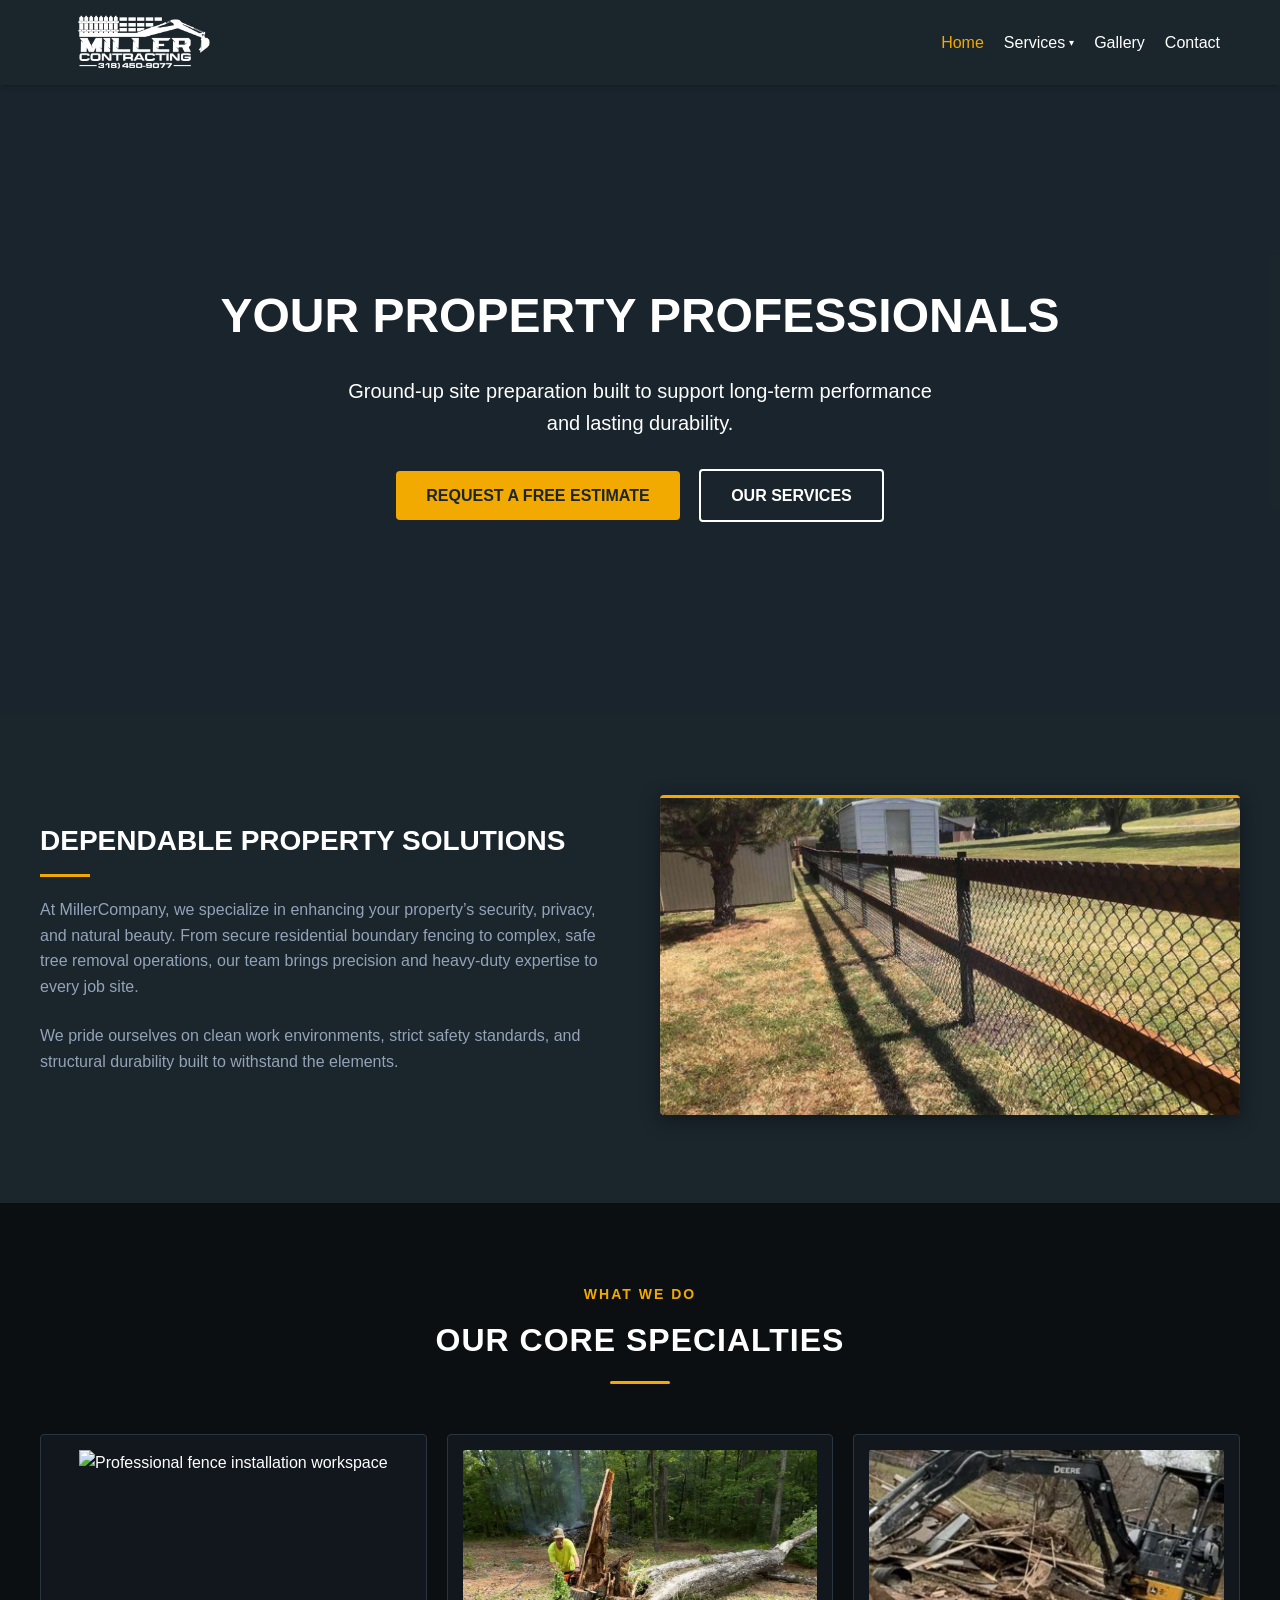
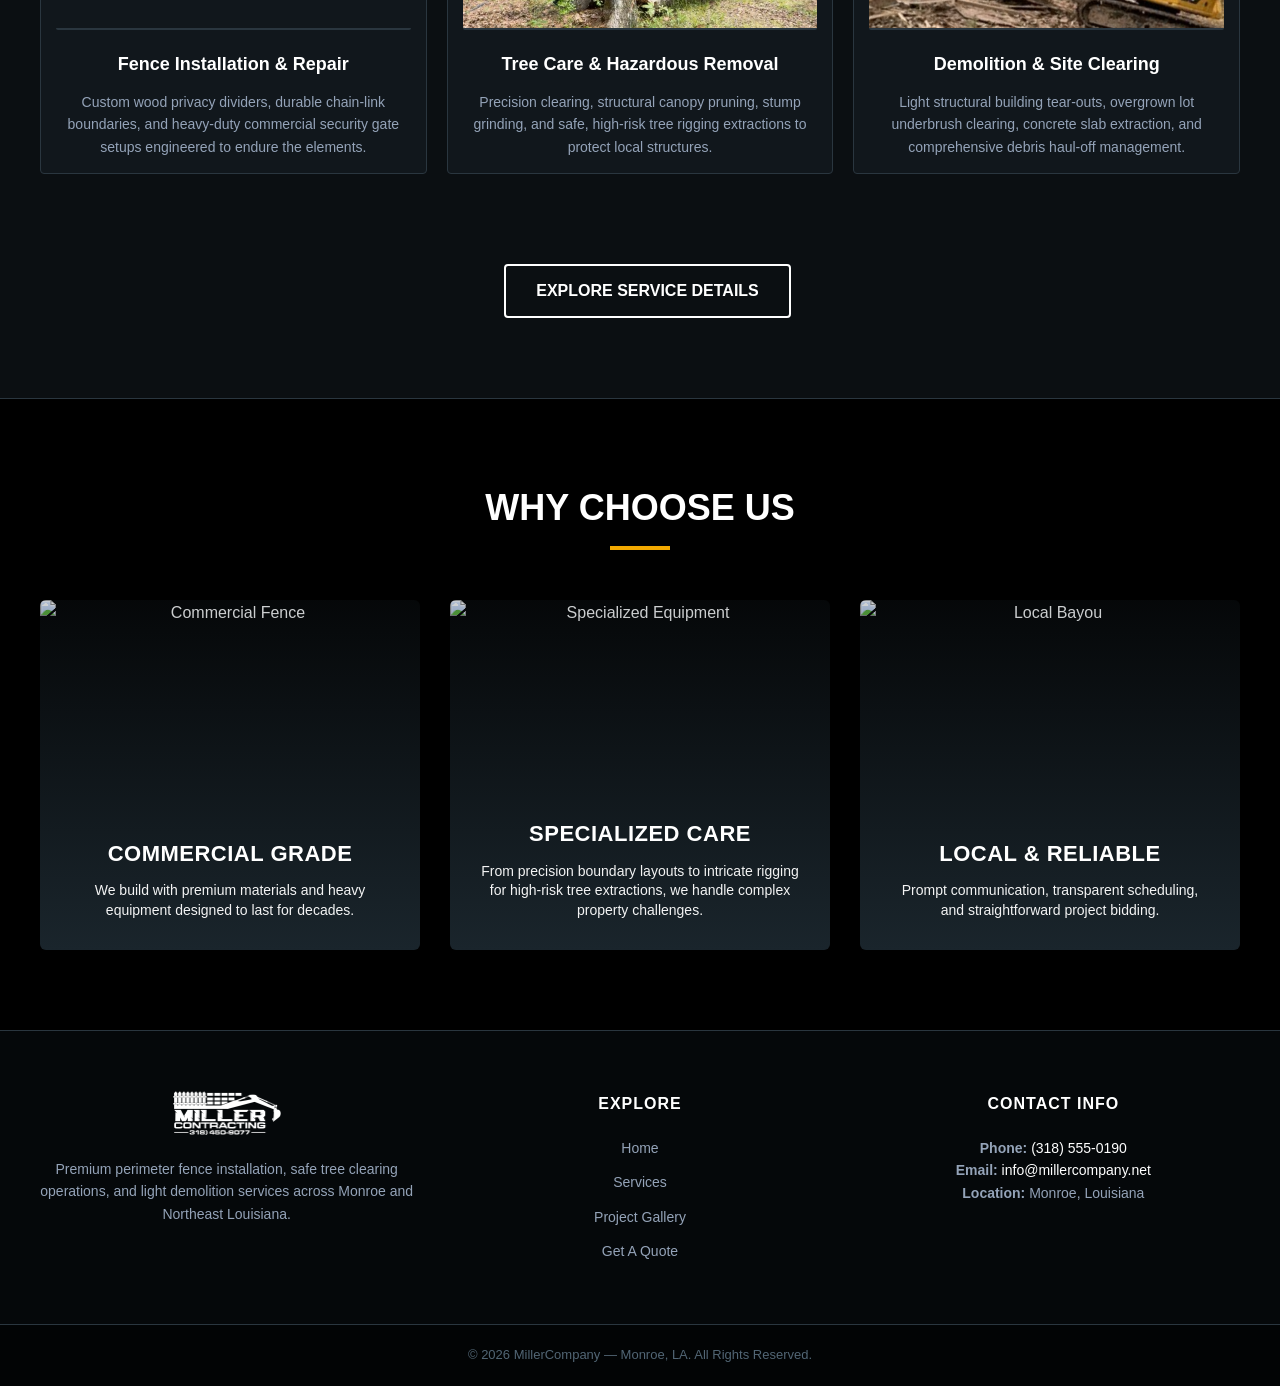
==== index.html @ dbccd0a5 "initial commit" ====
<!DOCTYPE html>
<html lang="en">
<head>
    <meta charset="UTF-8">
    <meta name="viewport" content="width=device-width, initial-scale=1.0">
    <title>MillerCompany | Professional Fencing & Tree Work</title>
    <link rel="stylesheet" href="style.css">
    <link rel="icon" type="image/png" href="images/logo-white.png">
</head>
<body class="dark-theme">

    <header>
        <nav class="nav-container">
            <div class="logo">
                <a href="index.html">
                    <img src="images/logo-white.png" alt="Miller Company Logo">
                </a>
            </div>
            <button class="hamburger" id="menuBtn">&#9776;</button>
            <ul class="nav-links" id="navLinks">
                <li><a href="index.html" class="active">Home</a></li>
                <li><div class="nav-dropdown">
                    <a href="services.html" class="dropdown-trigger" onclick="toggleMobileDropdown(event)">Services <span class="chevron">&#9662;</span></a>
                    <div class="dropdown-menu">
                        <a href="services.html">All Services</a>
                        <a href="fencing.html">Fencing Services</a>
                        <a href="services.html#tree-care">Tree Services</a>
                    </div>
                </div></li>
                <li><a href="gallery.html">Gallery</a></li>
                <li><a href="contact.html">Contact</a></li>
            </ul>
        </nav>
    </header>

    <section class="hero">
        <video autoplay loop muted playsinline class="hero-video">
            <source src="https://vid.cdn-website.com/md/pexels/videos/pexels-photo-4203127-v.mp4" type="video/mp4">
        </video>
        
        <div class="hero-overlay"></div>

        <div class="hero-content">
            <h1>Your Property Professionals</h1>
            <p>Ground-up site preparation built to support long-term performance and lasting durability.</p>
            <a href="contact.html" class="btn btn-primary">Request a Free Estimate</a>
            <a href="services.html" class="btn btn-secondary">Our Services</a>
        </div>
    </section>

    <section class="services-detailed-section">
        <div class="container grid-2">
            <div class="service-text">
                <h2>Dependable Property Solutions</h2>
                <div class="accent-divider"></div>
                <p>At MillerCompany, we specialize in enhancing your property’s security, privacy, and natural beauty. From secure residential boundary fencing to complex, safe tree removal operations, our team brings precision and heavy-duty expertise to every job site.</p>
                <p>We pride ourselves on clean work environments, strict safety standards, and structural durability built to withstand the elements.</p>
            </div>
            <div class="service-media">
                <img src="images/fence3.PNG" alt="Worksite">
            </div>
        </div>
    </section>

    <section class="services-preview-section">
        <div class="container">
            
            <div class="section-header-centered">
                <span class="section-label">What We Do</span>
                <h2>Our Core Specialties</h2>
                <div class="accent-divider-centered"></div>
            </div>

            <div class="services-preview-grid">
                
                <div class="services-preview-grid">
                
                <!-- Specialty 1: Fencing -->
                <div class="service-preview-card">
                    <div class="card-image-box">
                        <img src="images/fence5.PNG" alt="Professional fence installation workspace">
                    </div>
                    <h3>Fence Installation &amp; Repair</h3>
                    <p>Custom wood privacy dividers, durable chain-link boundaries, and heavy-duty commercial security gate setups engineered to endure the elements.</p>
                </div>

                <!-- Specialty 2: Tree Care -->
                <div class="service-preview-card">
                    <div class="card-image-box">
                        <img src="images/tree2.PNG" alt="High-risk tree extraction rigging operations">
                    </div>
                    <h3>Tree Care &amp; Hazardous Removal</h3>
                    <p>Precision clearing, structural canopy pruning, stump grinding, and safe, high-risk tree rigging extractions to protect local structures.</p>
                </div>

                <!-- Specialty 3: Demolition -->
                <div class="service-preview-card">
                    <div class="card-image-box">
                        <img src="images/demo3.PNG" alt="Heavy equipment light structural demolition jobsite">
                    </div>
                    <h3>Demolition &amp; Site Clearing</h3>
                    <p>Light structural building tear-outs, overgrown lot underbrush clearing, concrete slab extraction, and comprehensive debris haul-off management.</p>
                </div>

            </div>

            </div>

            <div class="center-action-wrapper">
                <a href="services.html" class="btn btn-secondary">Explore Service Details</a>
            </div>

        </div>
    </section>

    <section style="background-color: var(--bg-black);">
        <div class="container">
            <h2 class="section-title">Why Choose Us</h2>
            <div class="grid-3">
                
                <div class="card">
                    <img src="images/fence.PNG" alt="Commercial Fence" class="card-bg">
                    <div class="card-overlay"></div>
                    <div class="card-content">
                        <h3>Commercial Grade</h3>
                        <p>We build with premium materials and heavy equipment designed to last for decades.</p>
                    </div>
                </div>

                <div class="card">
                    <img src="images/specialize.PNG" alt="Specialized Equipment" class="card-bg">
                    <div class="card-overlay"></div>
                    <div class="card-content">
                        <h3>Specialized Care</h3>
                        <p>From precision boundary layouts to intricate rigging for high-risk tree extractions, we handle complex property challenges.</p>
                    </div>
                </div>

                <div class="card">
                    <img src="images/local.PNG" alt="Local Bayou" class="card-bg">
                    <div class="card-overlay"></div>
                    <div class="card-content">
                        <h3>Local & Reliable</h3>
                        <p>Prompt communication, transparent scheduling, and straightforward project bidding.</p>
                    </div>
                </div>

            </div>
        </div>
    </section>

    <footer class="main-site-footer">
        <div class="container footer-grid">
            
            <div class="footer-brand">
                <a href="index.html" class="footer-logo-link">
                    <img src="images/logo-white.png" alt="Miller Company Logo">
                </a>
                <p>Premium perimeter fence installation, safe tree clearing operations, and light demolition services across Monroe and Northeast Louisiana.</p>
            </div>

            <div class="footer-col">
                <h4>Explore</h4>
                <ul>
                    <li><a href="index.html">Home</a></li>
                    <li><a href="services.html">Services</a></li>
                    <li><a href="gallery.html">Project Gallery</a></li>
                    <li><a href="contact.html">Get A Quote</a></li>
                </ul>
            </div>

            <div class="footer-col">
                <h4>Contact Info</h4>
                <p>
                    <strong>Phone:</strong> <a href="tel:3185550190">(318) 555-0190</a><br>
                    <strong>Email:</strong> <a href="mailto:info@millercompany.net">info@millercompany.net</a><br>
                    <strong>Location:</strong> Monroe, Louisiana
                </p>
            </div>

        </div>

        <div class="footer-bottom">
            <div class="container footer-bottom-flex">
                <p>&copy; 2026 MillerCompany &mdash; Monroe, LA. All Rights Reserved.</p>
            </div>
        </div>
    </footer>

    <script src="script.js"></script>
    <script>
    function toggleMobileDropdown(event) {
        if (window.innerWidth <= 768) {
            var dropdownParent = event.target.closest('.nav-dropdown');
            
            // Check if the menu is already active
            var isOpen = dropdownParent.classList.contains('mobile-open');
            
            // Prevent the browser from changing pages instantly
            event.preventDefault(); 
            
            if (!isOpen) {
                dropdownParent.classList.add('mobile-open');
            } else {
                dropdownParent.classList.remove('mobile-open');
            }
        }
    }
    </script>
</body>
</html>
---- style.css ----
/* ==========================================================================
   1. Base Reset & Root Variables
   ========================================================================== */
:root {
    --primary-color: #1a252c;   /* Dark Slate */
    --secondary-color: #f2a900; /* Amber/Orange Accent */
    --bg-dark-heavy: #0b1114;   /* Midnight Matte Background */
    --bg-black: #000000;        /* Deep Black Section Fill */
    --text-color: #ffffff;
    --text-muted: #94a3b8;      /* Clean Slate Gray for Readability Copy */
    --text-light: #cbd5e1;      /* Crisp Off-White for Bullets/Paragraphs */
    --white: #ffffff;
    --border-dark: #2a363f;     /* Subtle Structural Component Outlines */
    --font-stack: 'Segoe UI', Tahoma, Geneva, Verdana, sans-serif;
}

* {
    margin: 0;
    padding: 0;
    box-sizing: border-box;
}

body {
    font-family: var(--font-stack);
    line-height: 1.6;
    color: var(--text-color);
    background-color: var(--bg-black); /* Sets a consistent site fallback */
}

/* Global Utility for Dark Mode Core Pages */
.dark-theme {
    background-color: var(--primary-color);
    color: var(--white);
}

/* ==========================================================================
   2. Navigation System (Shared Sitewide)
   ========================================================================== */
header {
    background-color: var(--primary-color);
    position: sticky;
    top: 0;
    z-index: 1000;
    box-shadow: 0 2px 5px rgba(0,0,0,0.2);
}

.nav-container {
    display: flex;
    justify-content: space-between;
    align-items: center;
    max-width: 1200px;
    margin: 0 auto;
    padding: 15px 20px;
}

.logo a {
    display: flex;
    align-items: center;
}

.logo img {
    height: 55px;
    width: auto;
    min-width: 168px;
    object-fit: contain;
}

.nav-links {
    display: flex;
    align-items: center; /* Aligns textual links and dropdown box wrapper perfectly */
    gap: 20px;           /* Replaced rigid margins with uniform item distribution spacing */
    list-style: none;
}

.nav-links a {
    color: var(--white);
    text-decoration: none;
    font-weight: 500;
    transition: color 0.3s ease;
}

/* --- Navigation Interactive States --- */

/* Normal link hover + active tab coloring */
.nav-links a:hover, 
.nav-links a.active,
.dropdown-trigger.active {
    color: var(--secondary-color) !important;
}

/* Prevent sticky mobile focus colors */
.nav-links a:focus,
.dropdown-trigger:focus {
    color: inherit;
}

/* Ensure dropdown trigger functions as a flex layout element */
.dropdown-trigger {
    display: inline-flex;
    align-items: center;
    color: inherit;
    text-decoration: none;
}

/* Base style for the chevron */
.dropdown-trigger .chevron {
    font-size: 10px;
    margin-left: 4px;
    vertical-align: middle;
    display: inline-block;
    color: inherit; /* Chevron naturally mirrors the color of the text label */
    transition: transform 0.2s ease;
}

/* --- Desktop Dropdown Container Structure --- */
.nav-dropdown {
    position: relative;
    display: inline-block;
}

.dropdown-menu {
    display: none;
    position: absolute;
    top: 100%;
    left: 50%;
    transform: translateX(-50%);
    background-color: #11171c;
    min-width: 180px;
    box-shadow: 0px 8px 24px rgba(0, 0, 0, 0.5);
    border: 1px solid var(--border-dark);
    border-radius: 4px;
    padding: 8px 0;
    z-index: 1000;
    margin-top: 10px;
}

/* Hover bridge wrapper gap */
.dropdown-menu::before {
    content: '';
    position: absolute;
    top: -12px;
    left: 0;
    width: 100%;
    height: 12px;
}

.dropdown-menu a {
    color: var(--text-muted);
    padding: 10px 20px;
    text-decoration: none;
    display: block;
    font-size: 14px;
    font-weight: 500;
    text-align: left;
    transition: background-color 0.2s ease, color 0.2s ease;
}

.dropdown-menu a:hover {
    background-color: #1a232a;
    color: var(--secondary-color) !important;
}

/* Desktop Hover Triggers */
.nav-dropdown:hover .dropdown-menu {
    display: block;
}

.nav-dropdown:hover .dropdown-trigger {
    color: var(--secondary-color) !important;
}

.nav-dropdown:hover .dropdown-trigger .chevron {
    transform: rotate(180deg);
    color: var(--secondary-color);
}

/* Hamburger Display Rule */
.hamburger {
    display: none;
    cursor: pointer;
    background: none;
    border: none;
    color: var(--white);
    font-size: 24px;
}

/* ==========================================================================
   Responsive Viewport Overrides (Tightly Controlled Mobile Media Block)
   ========================================================================== */
@media (max-width: 768px) {
    .hamburger {
        display: block;
    }

    /* Reset desktop hover reveal events on mobile */
    .nav-dropdown:hover .dropdown-menu {
        display: none !important;
    }

    /* Strict Mobile Dropdown Submenu Viewport Constraints */
    .nav-links .nav-dropdown .dropdown-menu {
        display: none !important;
        visibility: hidden;
        opacity: 0;
        position: relative;
        top: 0;
        left: 0;
        transform: none;
        box-shadow: none;
        background-color: rgba(26, 37, 44, 0.4);
        border: none;
        padding-left: 15px;
        margin-top: 5px;
        border-radius: 4px;
    }

    /* Display explicitly when utility toggle class is present */
    .nav-links .nav-dropdown.mobile-open .dropdown-menu {
        display: block !important;
        visibility: visible;
        opacity: 1;
    }

    /* Force text and chevron to turn secondary color when open */
    .nav-links .nav-dropdown.mobile-open .dropdown-trigger,
    .nav-links .nav-dropdown.mobile-open .dropdown-trigger .chevron {
        color: var(--secondary-color) !important;
    }

    /* Rotate chevron upside down when open */
    .nav-links .nav-dropdown.mobile-open .dropdown-trigger .chevron {
        transform: rotate(180deg) !important;
    }

    .nav-links .nav-dropdown .dropdown-trigger,
    .nav-links .nav-dropdown .dropdown-trigger .chevron {
        color: var(--white) !important;
        transform: rotate(0deg) !important;
        transition: transform 0.2s ease, color 0.2s ease;
    }

    /* Keep your existing .mobile-open rules right below it so they take priority ONLY when open */
    .nav-links .nav-dropdown.mobile-open .dropdown-menu {
        display: block !important;
        visibility: visible;
        opacity: 1;
    }

    .nav-links .nav-dropdown.mobile-open .dropdown-trigger,
    .nav-links .nav-dropdown.mobile-open .dropdown-trigger .chevron {
        color: var(--secondary-color) !important;
    }

    .nav-links .nav-dropdown.mobile-open .dropdown-trigger .chevron {
        transform: rotate(180deg) !important;
    }
}

/* ==========================================================================
   3. Global Page Layout Headers & Hero Sections
   ========================================================================== */
/* Video Background Hero (Home Page Specific) */
.hero {
    position: relative;
    height: 70vh;
    display: flex;
    align-items: center;
    justify-content: center;
    text-align: center;
    color: var(--white);
    padding: 0 20px;
    overflow: hidden;
}

.hero-video {
    position: absolute;
    top: 50%;
    left: 50%;
    min-width: 100%;
    min-height: 100%;
    width: auto;
    height: auto;
    transform: translate(-50%, -50%);
    object-fit: cover;
    z-index: 1;
}

.hero-overlay {
    position: absolute;
    top: 0;
    left: 0;
    width: 100%;
    height: 100%;
    background: rgba(26, 37, 44, 0.8);
    z-index: 2;
}

.hero-content {
    position: relative;
    z-index: 3;
}

.hero-content h1 {
    font-size: 48px;
    margin-bottom: 20px;
    text-transform: uppercase;
}

.hero-content p {
    font-size: 20px;
    margin-bottom: 30px;
    max-width: 600px;
    margin-left: auto;
    margin-right: auto;
}

/* Standardized Inner Page Hero (Services, Contact, etc.) */
.page-hero {
    background-color: var(--bg-dark-heavy);
    color: var(--white);
    padding: 80px 20px;
    text-align: center;
    border-bottom: 1px solid var(--border-dark);
}

.section-label {
    color: var(--secondary-color);
    text-transform: uppercase;
    letter-spacing: 2px;
    font-size: 14px;
    font-weight: bold;
    display: block;
    margin-bottom: 10px;
}

.page-hero h1 {
    font-size: 42px;
    text-transform: uppercase;
    margin-bottom: 15px;
}

.page-hero p {
    max-width: 600px;
    margin: 0 auto;
    font-size: 18px;
    color: var(--text-muted);
}

/* ==========================================================================
   4. Buttons & Global Structural Layouts
   ========================================================================== */
section {
    padding: 80px 20px;
}

.container {
    max-width: 1200px;
    margin: 0 auto;
}

.section-title {
    text-align: center;
    font-size: 36px;
    margin-bottom: 50px;
    position: relative;
    text-transform: uppercase;
    color: var(--white); /* Updated globally to match dark aesthetic */
}

.section-title::after {
    content: '';
    display: block;
    width: 60px;
    height: 4px;
    background-color: var(--secondary-color);
    margin: 10px auto 0;
}

.btn {
    display: inline-block;
    padding: 12px 30px;
    text-decoration: none;
    font-weight: bold;
    text-transform: uppercase;
    border-radius: 4px;
    transition: all 0.3s ease;
}

.btn-primary {
    background-color: var(--secondary-color);
    color: var(--primary-color);
}

.btn-primary:hover {
    background-color: var(--white);
    color: var(--primary-color);
}

.btn-secondary {
    border: 2px solid var(--white);
    color: var(--white);
    margin-left: 15px;
}

.btn-secondary:hover {
    background-color: var(--white);
    color: var(--primary-color);
}

/* Base structural layout grids */
.grid-2 {
    display: grid;
    grid-template-columns: repeat(2, 1fr);
    gap: 40px;
    align-items: center;
}

.grid-3 {
    display: grid;
    grid-template-columns: repeat(3, 1fr);
    gap: 30px;
}

/* ==========================================================================
   5. Dark Overlay Showcase Cards Component
   ========================================================================== */
.card {
    position: relative;
    height: 350px;
    border-radius: 6px;
    overflow: hidden;
    display: flex;
    align-items: flex-end;
    padding: 30px;
    text-align: center;
    transition: transform 0.3s ease;
}

.card:hover {
    transform: translateY(-5px);
}

.card-bg {
    position: absolute;
    top: 0;
    left: 0;
    width: 100%;
    height: 100%;
    object-fit: cover;
    z-index: 1;
}

.card-overlay {
    position: absolute;
    top: 0;
    left: 0;
    width: 100%;
    height: 100%;
    background: linear-gradient(
        to bottom, 
        rgba(26, 37, 44, 0.2) 0%,   
        rgba(26, 37, 44, 0.6) 50%,  
        var(--primary-color) 100%   
    );
    z-index: 2;
}

.card-content {
    position: relative;
    z-index: 3;
    width: 100%;
    color: var(--white);
}

.card h3 {
    margin-bottom: 10px;
    font-size: 22px;
    color: var(--white);
    text-transform: uppercase;
    letter-spacing: 0.5px;
}

.card p {
    font-size: 14px;
    line-height: 1.4;
    opacity: 0.95;
}

/* ==========================================================================
   6. Alternating Service Details Component
   ========================================================================== */
.services-detailed-section {
    padding: 80px 20px;
    background-color: var(--primary-color);
}

.service-list-wrapper {
    display: flex;
    flex-direction: column;
    gap: 5rem;
}

.service-detail-row {
    display: grid;
    grid-template-columns: 1fr 1fr;
    gap: 3rem;
    align-items: center;
}

.service-media img {
    width: 100%;
    height: 320px;
    object-fit: cover;
    border-top: 3px solid var(--secondary-color);
    border-radius: 4px;
    box-shadow: 0 4px 20px rgba(0, 0, 0, 0.4);
}

.service-text h2 {
    font-size: 28px;
    text-transform: uppercase;
    color: var(--white);
}

.accent-divider {
    width: 50px;
    height: 3px;
    background-color: var(--secondary-color);
    margin: 10px 0 20px;
}

.service-text p {
    color: var(--text-muted);
    margin-bottom: 1.5rem;
}

.service-bullets {
    color: var(--text-light);
    padding-left: 1.25rem;
    line-height: 2;
}

.service-cta-wrapper {
    margin-top: 2rem;
}

.dark-separator {
    border: 0;
    border-top: 1px solid var(--border-dark);
}

/* ==========================================================================
   7. Heavy Action Bottom Banners & Callouts
   ========================================================================== */
.bottom-cta-banner {
    background: var(--bg-dark-heavy);
    padding: 4rem 20px;
    text-align: center;
    border-top: 4px solid var(--secondary-color);
}

.bottom-cta-banner h2 {
    color: var(--white);
    text-transform: uppercase;
    margin-bottom: 0.75rem;
    letter-spacing: 1px;
}

.bottom-cta-banner p {
    color: var(--text-muted);
    margin-bottom: 2rem;
    max-width: 500px;
    margin-left: auto;
    margin-right: auto;
}

.cta-buttons-container {
    display: flex;
    gap: 1.25rem;
    justify-content: center;
    flex-wrap: wrap;
}

.btn-phone-action {
    background: var(--secondary-color);
    color: var(--primary-color);
    font-weight: bold;
    padding: 12px 30px;
    text-decoration: none;
    text-transform: uppercase;
    border-radius: 4px;
}

.btn-phone-action:hover {
    background: var(--white);
    color: var(--primary-color);
}

/* ==========================================================================
   8. Lead Intake Contact Forms
   ========================================================================== */
.contact-wrapper {
    display: grid;
    grid-template-columns: 1fr 1fr;
    gap: 50px;
}

.contact-info h3 {
    font-size: 24px;
    margin-bottom: 20px;
    text-transform: uppercase;
}

.contact-info p {
    margin-bottom: 15px;
    color: var(--text-light);
}

.form-group {
    margin-bottom: 20px;
}

.form-group label {
    display: block;
    margin-bottom: 5px;
    font-weight: 600;
    color: var(--text-light);
}

.form-group input, 
.form-group select, 
.form-group textarea {
    width: 100%;
    padding: 12px;
    background-color: var(--primary-color);
    border: 1px solid var(--border-dark);
    border-radius: 4px;
    color: var(--white);
    font-family: var(--font-stack);
}

.form-group input:focus,
.form-group select:focus,
.form-group textarea:focus {
    outline: none;
    border-color: var(--secondary-color);
}

.form-group textarea {
    height: 150px;
    resize: vertical;
}

/* ==========================================================================
   9. Footer Systems
   ========================================================================== */
footer {
    background-color: #05080a;
    color: var(--text-muted);
    padding: 40px 20px;
    text-align: center;
    font-size: 14px;
    border-top: 1px solid var(--border-dark);
}

/* ==========================================================================
   10. Responsive Design Media Queries
   ========================================================================== */
@media (max-width: 768px) {
    .nav-links {
        display: none;
        flex-direction: column;
        position: absolute;
        top: 75px;
        left: 0;
        width: 100%;
        background-color: var(--primary-color);
        padding: 20px;
    }
    
    .nav-links.active {
        display: flex;
    }
    
    .nav-links li {
        margin: 15px 0;
        text-align: center;
    }
    
    .hamburger {
        display: block;
    }
    
    /* Layout Unstacking Overrides */
    .grid-2, 
    .grid-3, 
    .contact-wrapper {
        grid-template-columns: 1fr;
    }
    
    .service-detail-row {
        display: flex !important;
        flex-direction: column !important;
        gap: 2rem !important;
    }
    
    /* Ensures media images gracefully layer chronological order on mobile screens */
    .service-detail-row:nth-child(even) {
        flex-direction: column-reverse !important;
    }
    
    .hero-content h1 {
        font-size: 32px;
    }
    
    .btn-secondary {
        margin-left: 0;
        margin-top: 15px;

    }
}

/* ==========================================================================
   11. Dynamic Project Gallery & Lightbox Architecture
   ========================================================================== */
.gallery-grid {
    display: grid;
    grid-template-columns: repeat(auto-fill, minmax(300px, 1fr));
    gap: 20px;
}

.gallery-item {
    overflow: hidden;
    border-radius: 4px;
    border-top: 3px solid var(--border-dark);
    box-shadow: 0 4px 15px rgba(0,0,0,0.3);
    cursor: pointer;
    height: 250px;
}

.gallery-item img {
    width: 100%;
    height: 100%;
    object-fit: cover;
    transition: transform 0.4s ease;
}

.gallery-item:hover img {
    transform: scale(1.05);
}

.gallery-item:hover {
    border-color: var(--secondary-color);
}

/* Lightbox Modal Overlay Backdrop */
.lightbox {
    display: none; /* Hidden strictly by default until activated by JS */
    position: fixed;
    z-index: 2000;
    top: 0;
    left: 0;
    width: 100%;
    height: 100%;
    background-color: rgba(5, 8, 10, 0.95);
    align-items: center;
    justify-content: center;
}

/* Modal Open state trigger helper class */
.lightbox.active {
    display: flex;
}

#lightboxImg {
    max-width: 85%;
    max-height: 80vh;
    object-fit: contain;
    border: 2px solid var(--border-dark);
    border-radius: 4px;
    box-shadow: 0 10px 30px rgba(0,0,0,0.5);
}

/* Action Control Mechanics */
.lightbox-close {
    position: absolute;
    top: 30px;
    right: 40px;
    color: var(--white);
    font-size: 40px;
    background: none;
    border: none;
    cursor: pointer;
}

.lightbox-arrow {
    position: absolute;
    top: 50%;
    transform: translateY(-50%);
    background: rgba(26, 37, 44, 0.6);
    color: var(--white);
    border: 1px solid var(--border-dark);
    font-size: 24px;
    padding: 12px 18px;
    cursor: pointer;
    border-radius: 4px;
    transition: background 0.2s ease;
}

.lightbox-arrow:hover {
    background: var(--secondary-color);
    color: var(--primary-color);
}

.left-arrow { left: 30px; }
.right-arrow { right: 30px; }

@media (max-width: 768px) {
    .lightbox-arrow {
        padding: 8px 14px;
        font-size: 18px;
    }
    .left-arrow { left: 10px; }
    .right-arrow { right: 10px; }
}

/* ==========================================================================
   12. Multi-Column Footer Grid Architecture
   ========================================================================== */
.main-site-footer {
    background-color: #05080a; /* Ultra-dark backdrop to contrast with your sections */
    border-top: 1px solid var(--border-dark);
    padding: 60px 0 0 0;
    color: var(--text-muted);
    font-size: 14px;
}

.footer-grid {
    display: grid;
    grid-template-columns: 1fr 1fr 1fr;
    gap: 40px;
    padding-bottom: 50px;
}

.footer-brand {
    display: flex;
    flex-direction: column;
    align-items: center; 
    text-align: center;     
    gap: 15px;
}

.footer-logo-link img {
    height: 45px;
    width: auto;
    object-fit: contain;
    display: inline-block;
}

.footer-brand p {
    line-height: 1.6;
    max-width: 400px;
}

.footer-col h4 {
    color: var(--white);
    font-size: 16px;
    font-weight: 600;
    text-transform: uppercase;
    letter-spacing: 1px;
    margin-bottom: 20px;
}

.footer-col ul {
    list-style: none;
    padding: 0;
    margin: 0;
}

.footer-col ul li {
    margin-bottom: 12px;
}

.footer-col a {
    color: var(--text-muted);
    text-decoration: none;
    transition: color 0.2s ease;
}

.footer-col a:hover {
    color: var(--secondary-color); /* Highlight with your brand secondary color */
}

/* Contact Details Override Link Coloration */
.footer-col p a {
    color: var(--white);
    font-weight: 500;
}

/* Footer Bottom Base Ribbon */
.footer-bottom {
    border-top: 1px solid var(--border-dark);
    padding: 20px 0;
    background-color: #020405;
    text-align: center;
}

.footer-bottom p {
    font-size: 13px;
    margin: 0;
    color: #526675;
}

/* Responsive Breakpoints */
@media (max-width: 992px) {
    .footer-grid {
        grid-template-columns: 1fr 1fr;
        gap: 30px;
    }
    .footer-brand {
        grid-column: span 2;
        margin-bottom: 15px;
    }
}

@media (max-width: 576px) {
    .footer-grid {
        grid-template-columns: 1fr;
        gap: 25px;
    }
    .footer-brand {
        grid-column: span 1;
    }
}

/* ==========================================================================
   13. Homepage Services Preview Grid Layout
   ========================================================================== */
.services-preview-section {
    background-color: #0b0f12; /* Keeps background cohesive with home design flow */
    padding: 80px 0;
    border-bottom: 1px solid var(--border-dark);
}

/* Centralized Header Typography Configuration */
.section-header-centered {
    text-align: center;
    margin-bottom: 50px;
}

.section-header-centered h2 {
    color: var(--white);
    font-size: 32px;
    text-transform: uppercase;
    margin-top: 10px;
    letter-spacing: 1px;
}

.accent-divider-centered {
    width: 60px;
    height: 3px;
    background-color: var(--secondary-color);
    margin: 15px auto 0 auto;
    border-radius: 2px;
}

/* Five-Column Responsive Flex-Grid Grid Box */
.services-preview-grid {
    display: grid;
    /* Lowers the threshold to 200px so 5 columns fit easily on a standard desktop screen */
    grid-template-columns: repeat(auto-fit, minmax(200px, 1fr));
    gap: 20px; /* Snugs the gap down slightly to grant the cards more breathing room */
    margin-bottom: 45px;
}

.service-preview-card {
    background-color: #11171c;
    border: 1px solid var(--border-dark);
    border-radius: 4px;
    padding: 15px; /* Reduced from 25px to keep card heights elegant when slim */
    text-align: center;
    transition: transform 0.3s ease, border-color 0.3s ease;
}

.card-image-box {
    width: 100%;
    height: 140px; /* Reduced from 180px so the layout doesn't look like a tall vertical strip */
    overflow: hidden;
    border-radius: 2px;
    margin-bottom: 15px;
    border-bottom: 2px solid var(--border-dark);
}

.service-preview-card h3 {
    color: var(--white);
    font-size: 16px; /* Slightly scaled down text so headings don't wrap aggressively */
    font-weight: 600;
    margin-bottom: 10px;
}

.service-preview-card p {
    color: var(--text-muted);
    font-size: 13px; /* Clean, highly readable body size for tighter rows */
    line-height: 1.5;
}

.service-preview-card:hover {
    transform: translateY(-5px);
    border-color: var(--secondary-color);
}

.card-image-box {
    width: 100%;
    height: 180px;
    overflow: hidden;
    border-radius: 2px;
    margin-bottom: 20px;
    border-bottom: 2px solid var(--border-dark);
}

.card-image-box img {
    width: 100%;
    height: 100%;
    object-fit: cover;
    transition: transform 0.4s ease;
}

.service-preview-card:hover .card-image-box img {
    transform: scale(1.04);
}

.service-preview-card h3 {
    color: var(--white);
    font-size: 18px;
    font-weight: 600;
    margin-bottom: 12px;
}

.service-preview-card p {
    color: var(--text-muted);
    font-size: 14px;
    line-height: 1.6;
}

/* Center Bottom Link Layout Container */
.center-action-wrapper {
    text-align: center;
}

/* Mobile Layout Transformations */
@media (max-width: 992px) {
    .services-preview-grid {
        grid-template-columns: 1fr; /* Shifts into a crisp uniform list view */
        gap: 25px;
    }
    
    .service-preview-card {
        max-width: 500px;
        margin: 0 auto; /* Keeps card blocks perfectly balanced centered */
    }
}

/* Subpage Banner Typography Framework */
.subpage-hero {
    background-color: #11171c; /* Structural tone slightly lighter than absolute dark background */
    background-image: linear-gradient(rgba(11, 15, 18, 0.8), rgba(11, 15, 18, 0.8)), url('assets/images/fencing-hero-bg.jpg');
    background-size: cover;
    background-position: center;
    padding: 100px 20px;
    text-align: center;
}

.subpage-hero h1 {
    color: var(--white);
    font-size: 42px;
    text-transform: uppercase;
    letter-spacing: 1px;
    margin-bottom: 10px;
}

.subpage-hero p {
    color: var(--text-muted);
    font-size: 16px;
    max-width: 600px;
    margin: 20px auto 0 auto;
    line-height: 1.6;
}
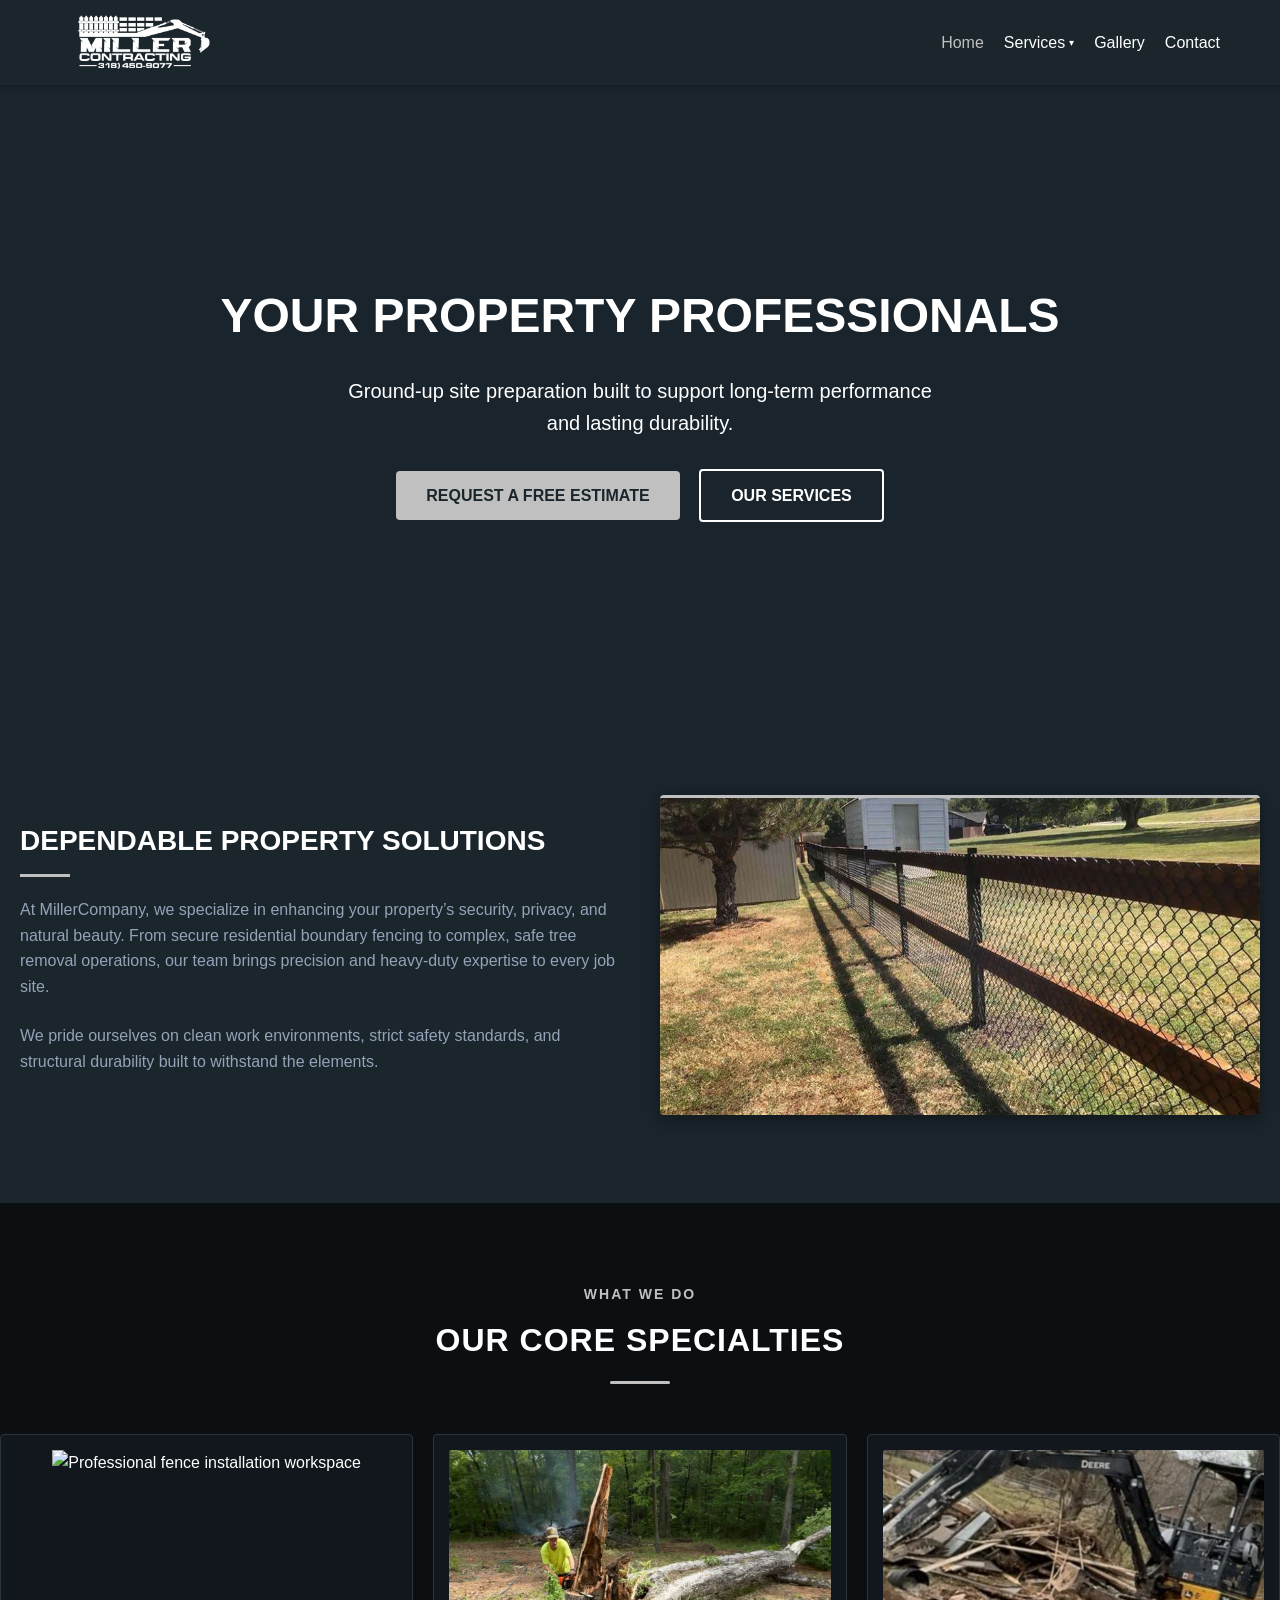
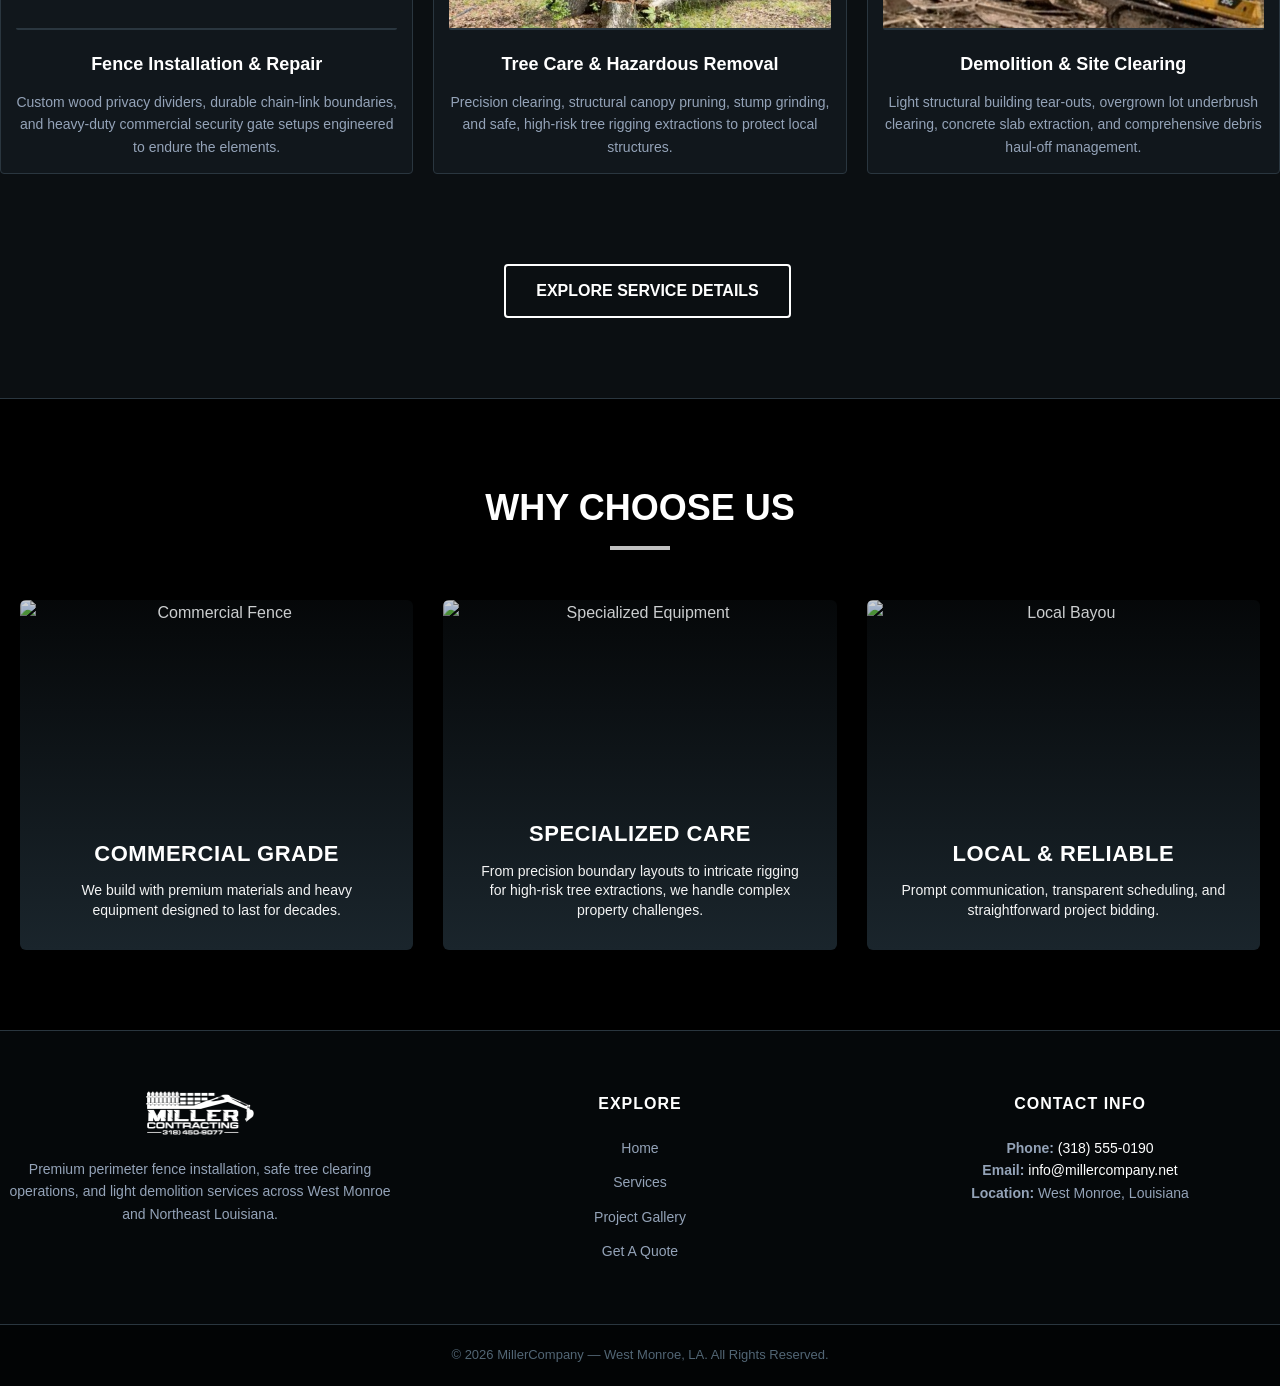
==== commit 7da1626d: "added fencing and tree pages" ====
--- a/index.html
+++ b/index.html
@@ -24,7 +24,7 @@
                     <div class="dropdown-menu">
                         <a href="services.html">All Services</a>
                         <a href="fencing.html">Fencing Services</a>
-                        <a href="services.html#tree-care">Tree Services</a>
+                        <a href="treeservice.html">Tree Services</a>
                     </div>
                 </div></li>
                 <li><a href="gallery.html">Gallery</a></li>
@@ -156,7 +156,7 @@
                 <a href="index.html" class="footer-logo-link">
                     <img src="images/logo-white.png" alt="Miller Company Logo">
                 </a>
-                <p>Premium perimeter fence installation, safe tree clearing operations, and light demolition services across Monroe and Northeast Louisiana.</p>
+                <p>Premium perimeter fence installation, safe tree clearing operations, and light demolition services across West Monroe and Northeast Louisiana.</p>
             </div>
 
             <div class="footer-col">
@@ -174,7 +174,7 @@
                 <p>
                     <strong>Phone:</strong> <a href="tel:3185550190">(318) 555-0190</a><br>
                     <strong>Email:</strong> <a href="mailto:info@millercompany.net">info@millercompany.net</a><br>
-                    <strong>Location:</strong> Monroe, Louisiana
+                    <strong>Location:</strong> West Monroe, Louisiana
                 </p>
             </div>
 
@@ -182,7 +182,7 @@
 
         <div class="footer-bottom">
             <div class="container footer-bottom-flex">
-                <p>&copy; 2026 MillerCompany &mdash; Monroe, LA. All Rights Reserved.</p>
+                <p>&copy; 2026 MillerCompany &mdash; West Monroe, LA. All Rights Reserved.</p>
             </div>
         </div>
     </footer>
--- a/style.css
+++ b/style.css
@@ -3,7 +3,7 @@
    ========================================================================== */
 :root {
     --primary-color: #1a252c;   /* Dark Slate */
-    --secondary-color: #f2a900; /* Amber/Orange Accent */
+    --secondary-color: #C0C0C0; /* Amber/Orange Accent */
     --bg-dark-heavy: #0b1114;   /* Midnight Matte Background */
     --bg-black: #000000;        /* Deep Black Section Fill */
     --text-color: #ffffff;
@@ -354,7 +354,7 @@
 }
 
 .container {
-    max-width: 1200px;
+    max-width: 1350px;
     margin: 0 auto;
 }
 
@@ -1063,7 +1063,7 @@
 /* Subpage Banner Typography Framework */
 .subpage-hero {
     background-color: #11171c; /* Structural tone slightly lighter than absolute dark background */
-    background-image: linear-gradient(rgba(11, 15, 18, 0.8), rgba(11, 15, 18, 0.8)), url('assets/images/fencing-hero-bg.jpg');
+    background-image: linear-gradient(rgba(11, 15, 18, 0.8), rgba(11, 15, 18, 0.8));
     background-size: cover;
     background-position: center;
     padding: 100px 20px;
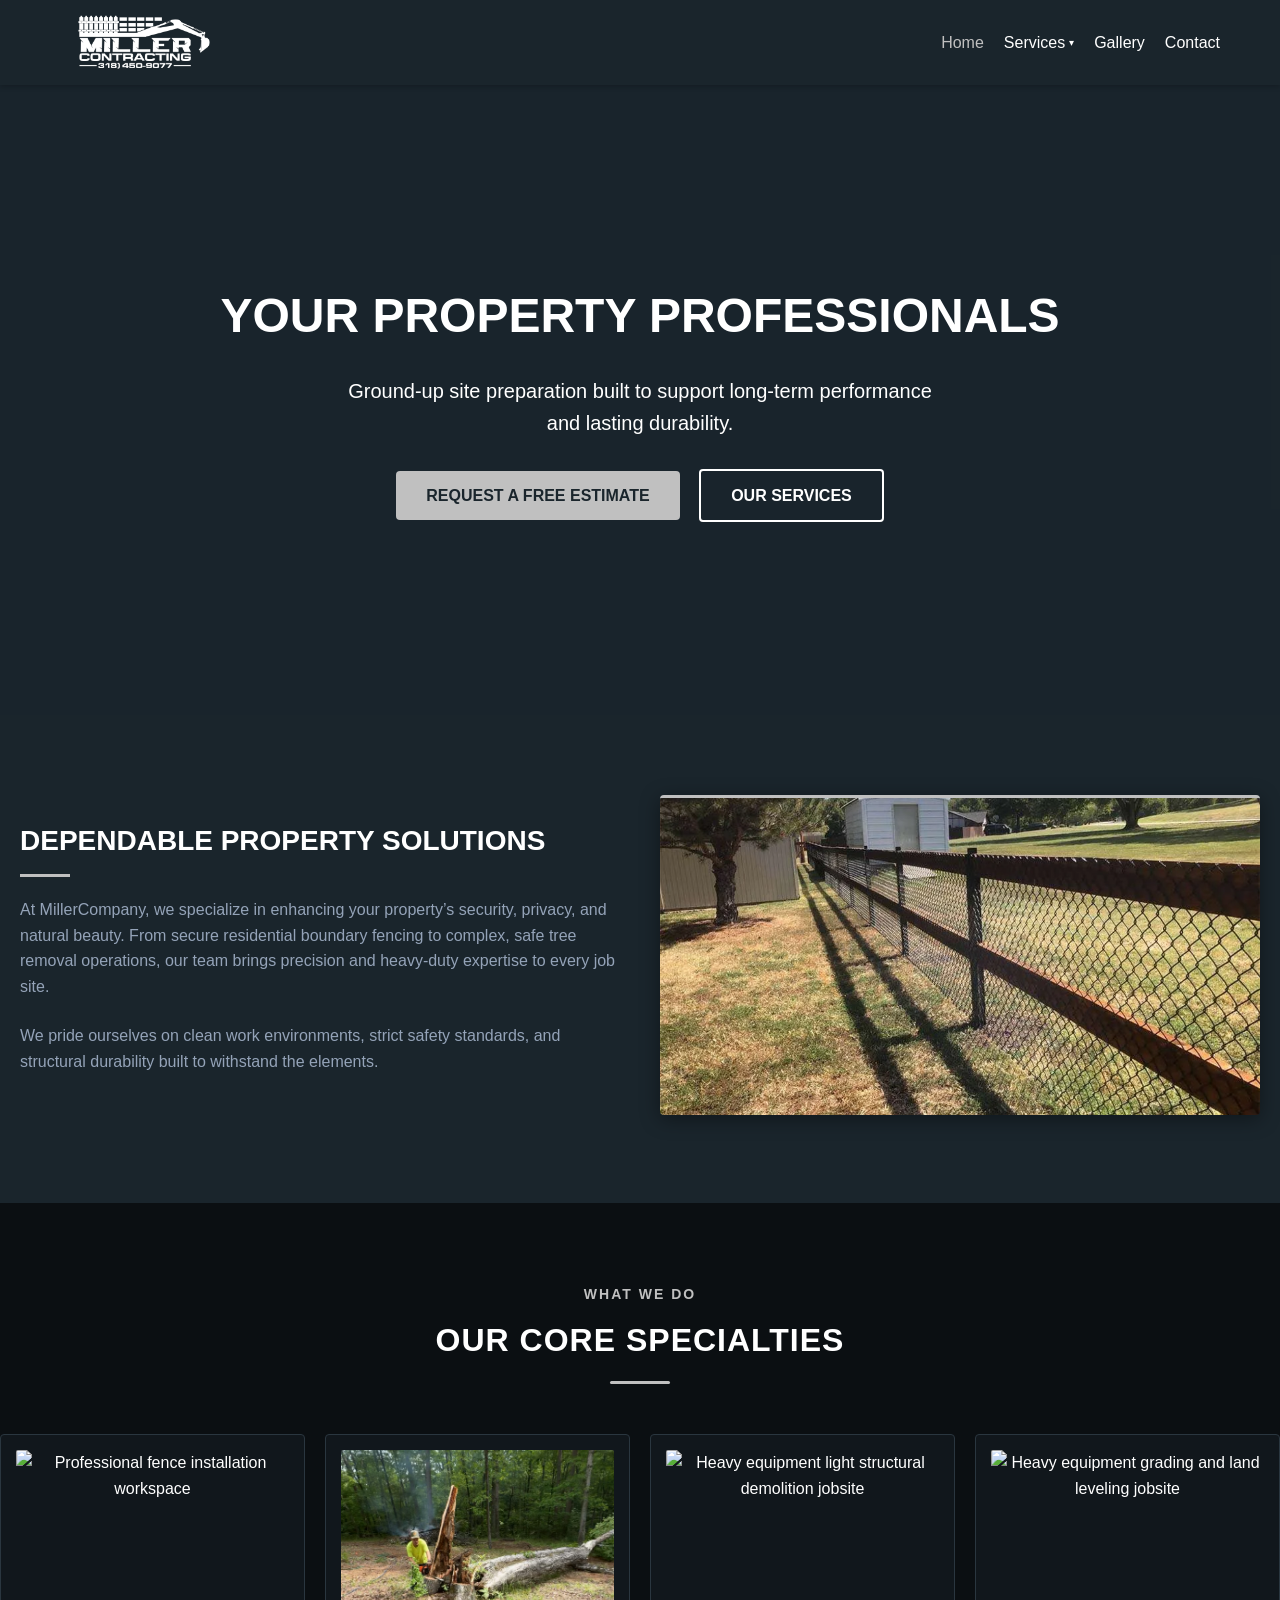
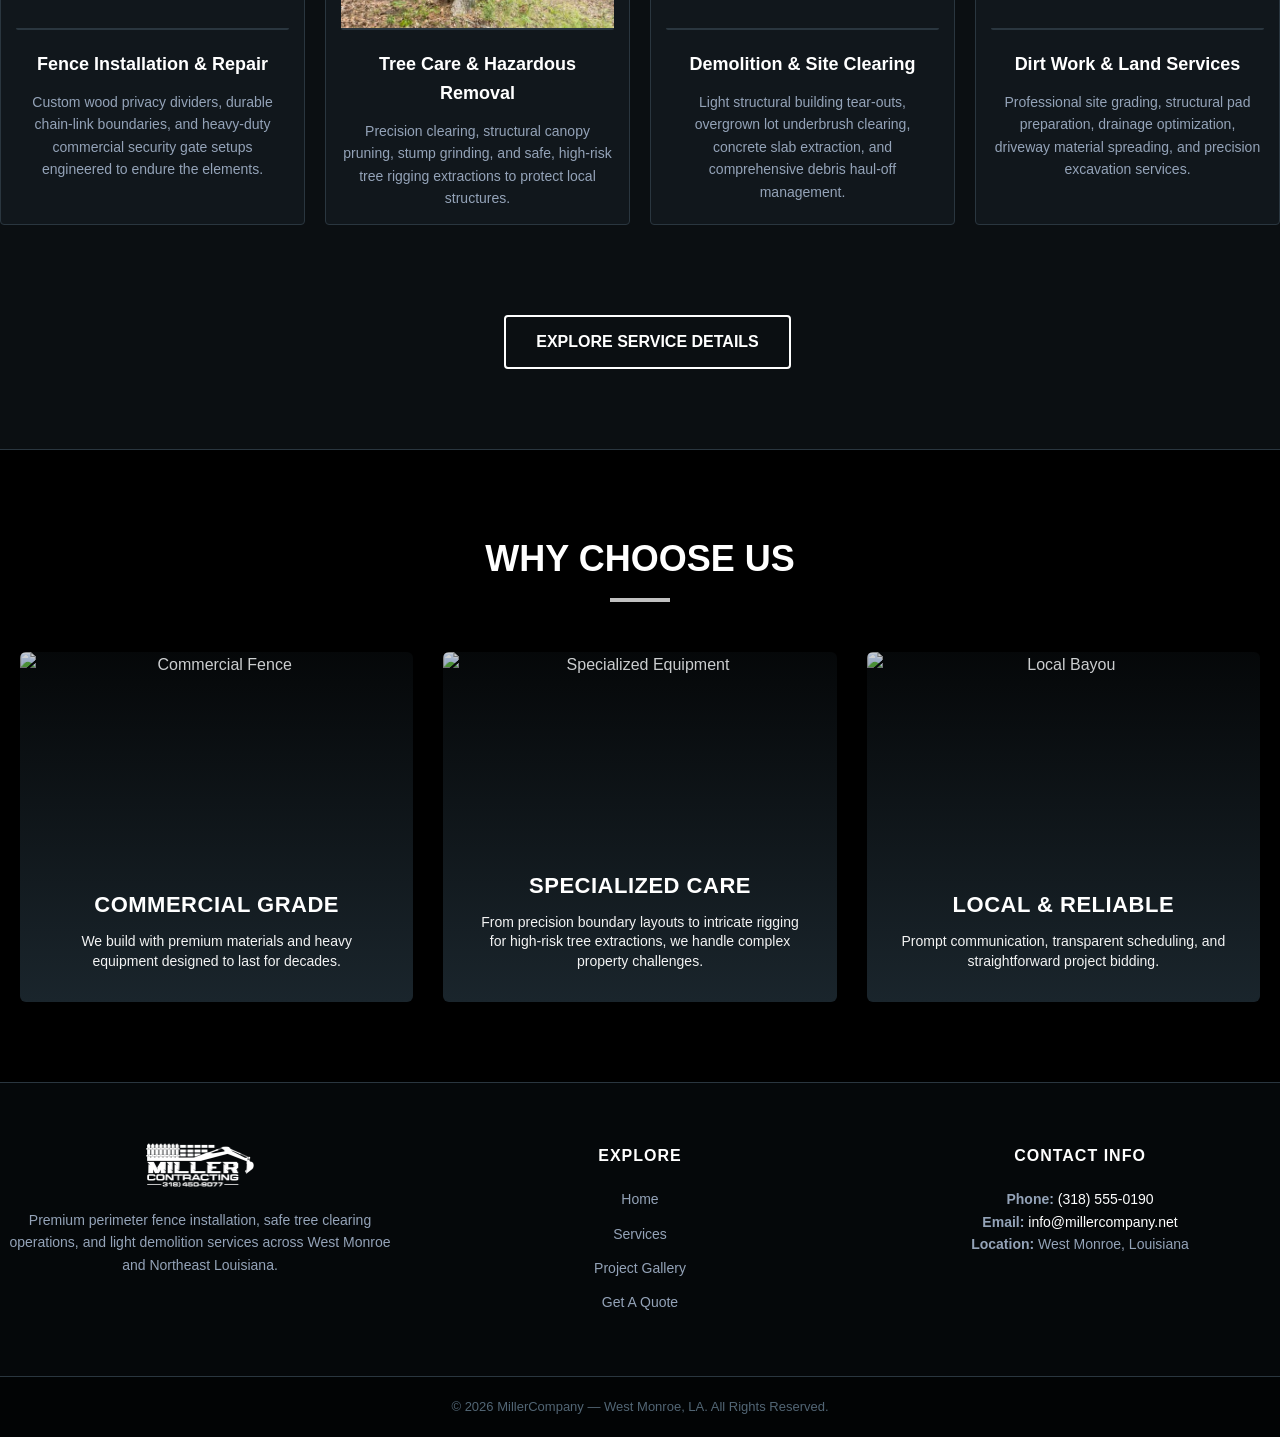
==== commit 460d2aa9: "added dirtwork and optimized loading" ====
--- a/index.html
+++ b/index.html
@@ -25,6 +25,7 @@
                         <a href="services.html">All Services</a>
                         <a href="fencing.html">Fencing Services</a>
                         <a href="treeservice.html">Tree Services</a>
+                        <a href="dirtwork.html">Dirt Work &amp; Land Services</a>
                     </div>
                 </div></li>
                 <li><a href="gallery.html">Gallery</a></li>
@@ -78,7 +79,7 @@
                 <!-- Specialty 1: Fencing -->
                 <div class="service-preview-card">
                     <div class="card-image-box">
-                        <img src="images/fence5.PNG" alt="Professional fence installation workspace">
+                        <img src="images/fencing/fence5.PNG" alt="Professional fence installation workspace">
                     </div>
                     <h3>Fence Installation &amp; Repair</h3>
                     <p>Custom wood privacy dividers, durable chain-link boundaries, and heavy-duty commercial security gate setups engineered to endure the elements.</p>
@@ -96,10 +97,19 @@
                 <!-- Specialty 3: Demolition -->
                 <div class="service-preview-card">
                     <div class="card-image-box">
-                        <img src="images/demo3.PNG" alt="Heavy equipment light structural demolition jobsite">
+                        <img src="images/demo.PNG" alt="Heavy equipment light structural demolition jobsite">
                     </div>
                     <h3>Demolition &amp; Site Clearing</h3>
                     <p>Light structural building tear-outs, overgrown lot underbrush clearing, concrete slab extraction, and comprehensive debris haul-off management.</p>
+                </div>
+
+                <!-- Specialty 3: Dirt Work -->
+                <div class="service-preview-card">
+                    <div class="card-image-box">
+                        <img src="images/dirt.PNG" alt="Heavy equipment grading and land leveling jobsite">
+                    </div>
+                    <h3>Dirt Work &amp; Land Services</h3>
+                    <p>Professional site grading, structural pad preparation, drainage optimization, driveway material spreading, and precision excavation services.</p>
                 </div>
 
             </div>
--- a/style.css
+++ b/style.css
@@ -509,6 +509,7 @@
 
 .service-media img {
     width: 100%;
+    min-width: 350px;
     height: 320px;
     object-fit: cover;
     border-top: 3px solid var(--secondary-color);
@@ -743,6 +744,7 @@
     height: 100%;
     object-fit: cover;
     transition: transform 0.4s ease;
+    aspect-ratio: 4 / 3;
 }
 
 .gallery-item:hover img {
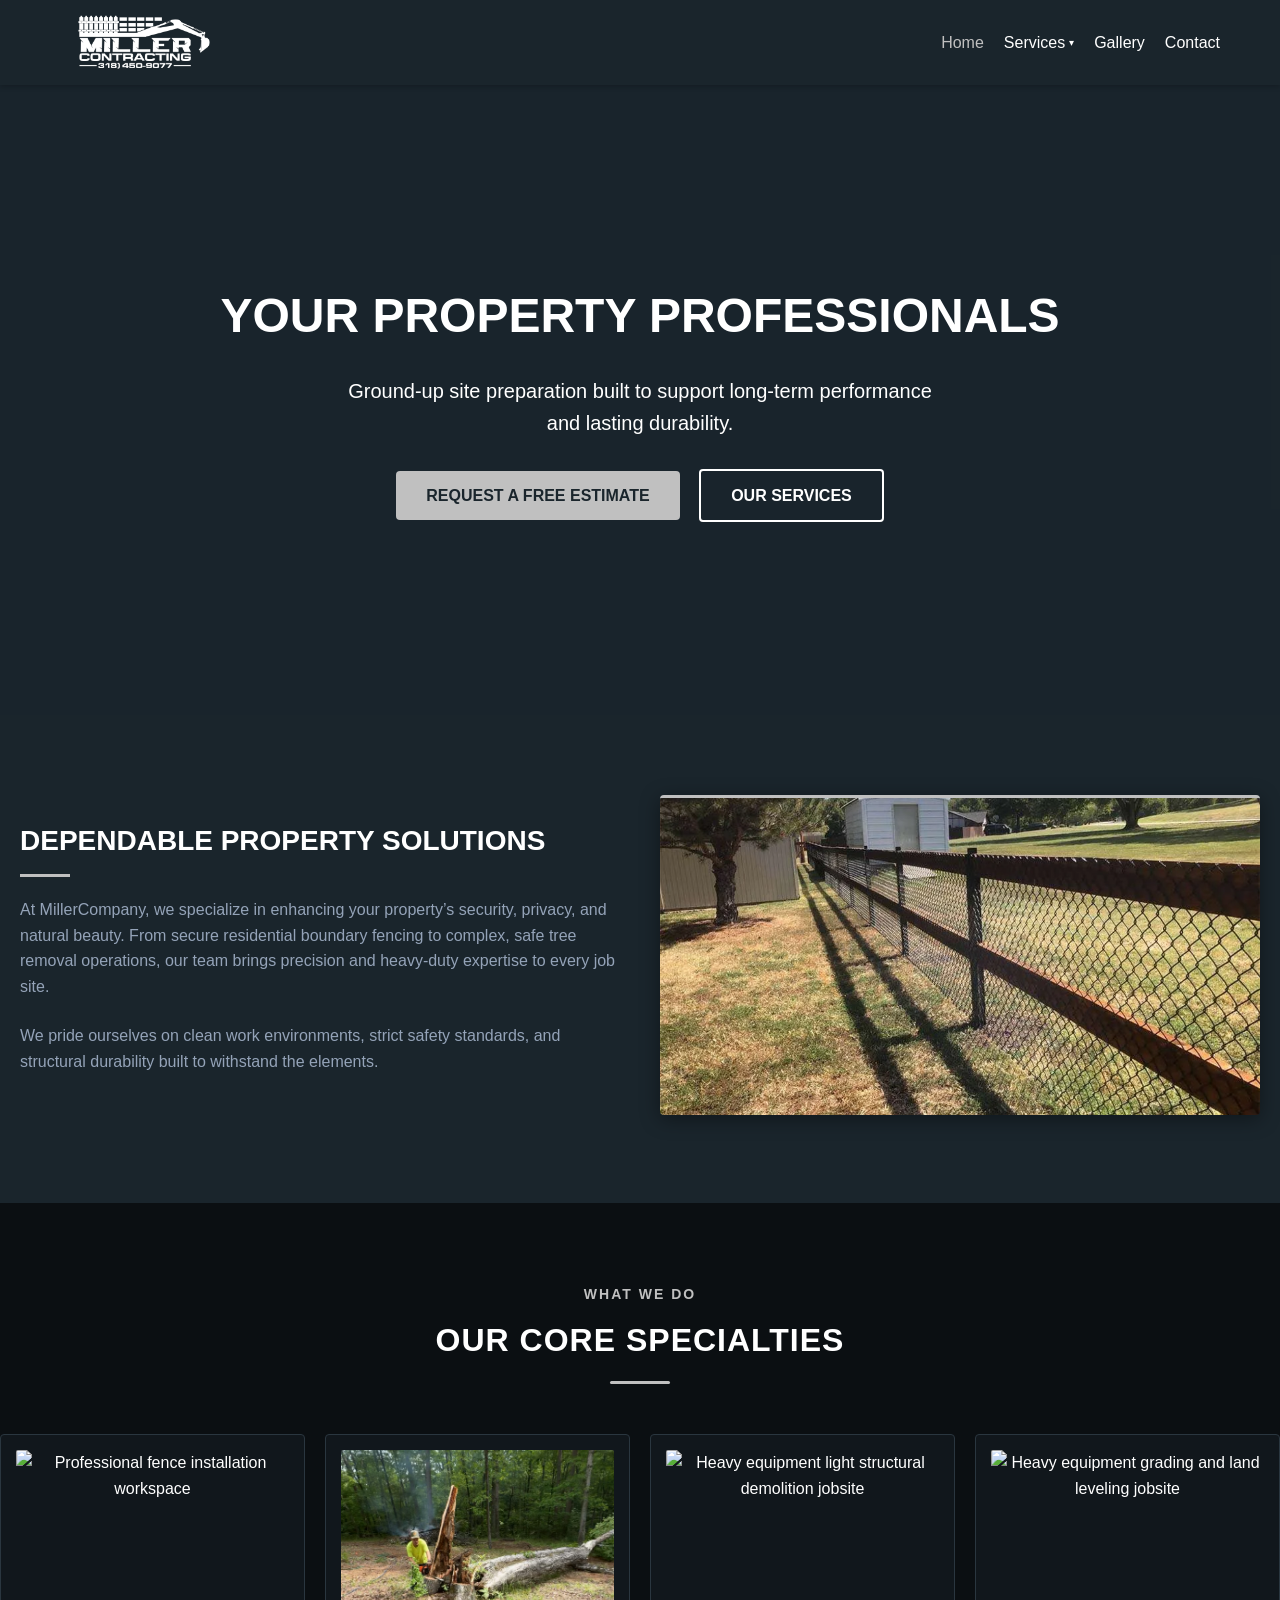
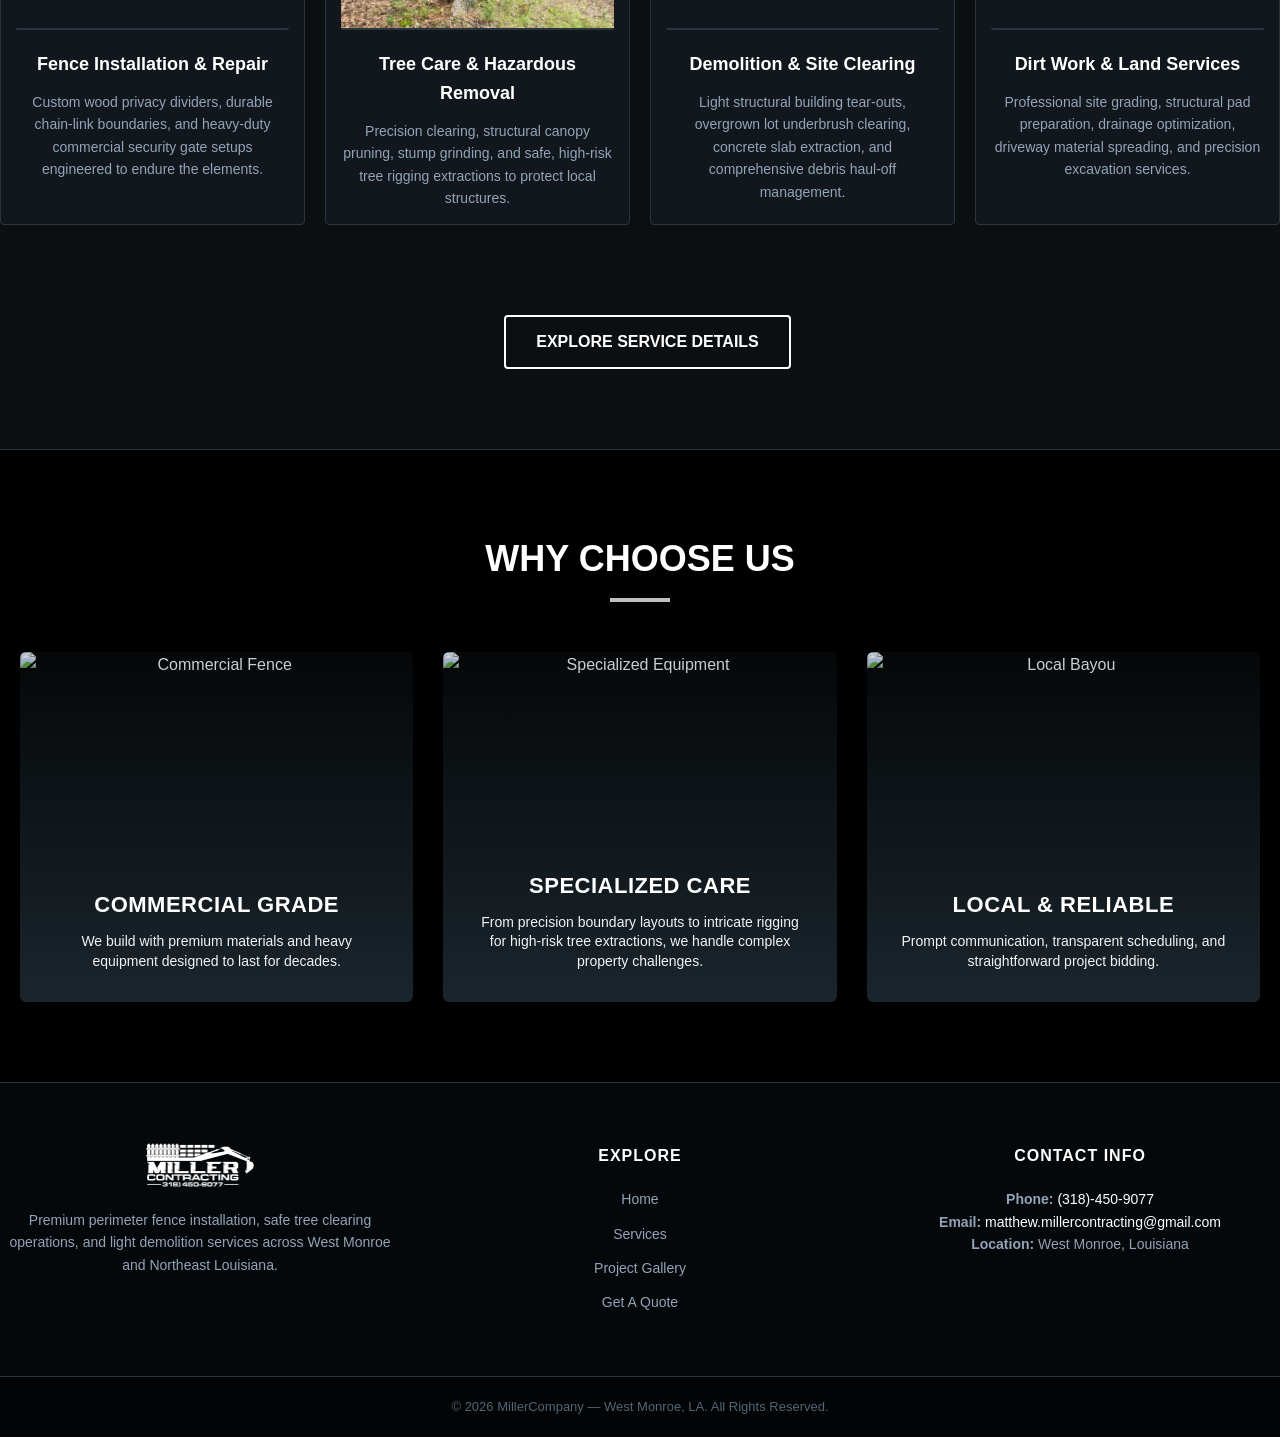
==== commit 11d4a43e: "added email routing" ====
--- a/index.html
+++ b/index.html
@@ -182,8 +182,8 @@
             <div class="footer-col">
                 <h4>Contact Info</h4>
                 <p>
-                    <strong>Phone:</strong> <a href="tel:3185550190">(318) 555-0190</a><br>
-                    <strong>Email:</strong> <a href="mailto:info@millercompany.net">info@millercompany.net</a><br>
+                    <strong>Phone:</strong> <a href="tel:3185550190">(318)-450-9077</a><br>
+                    <strong>Email:</strong> <a href="mailto:matthew.millercontracting@gmail.com">matthew.millercontracting@gmail.com</a><br>
                     <strong>Location:</strong> West Monroe, Louisiana
                 </p>
             </div>
